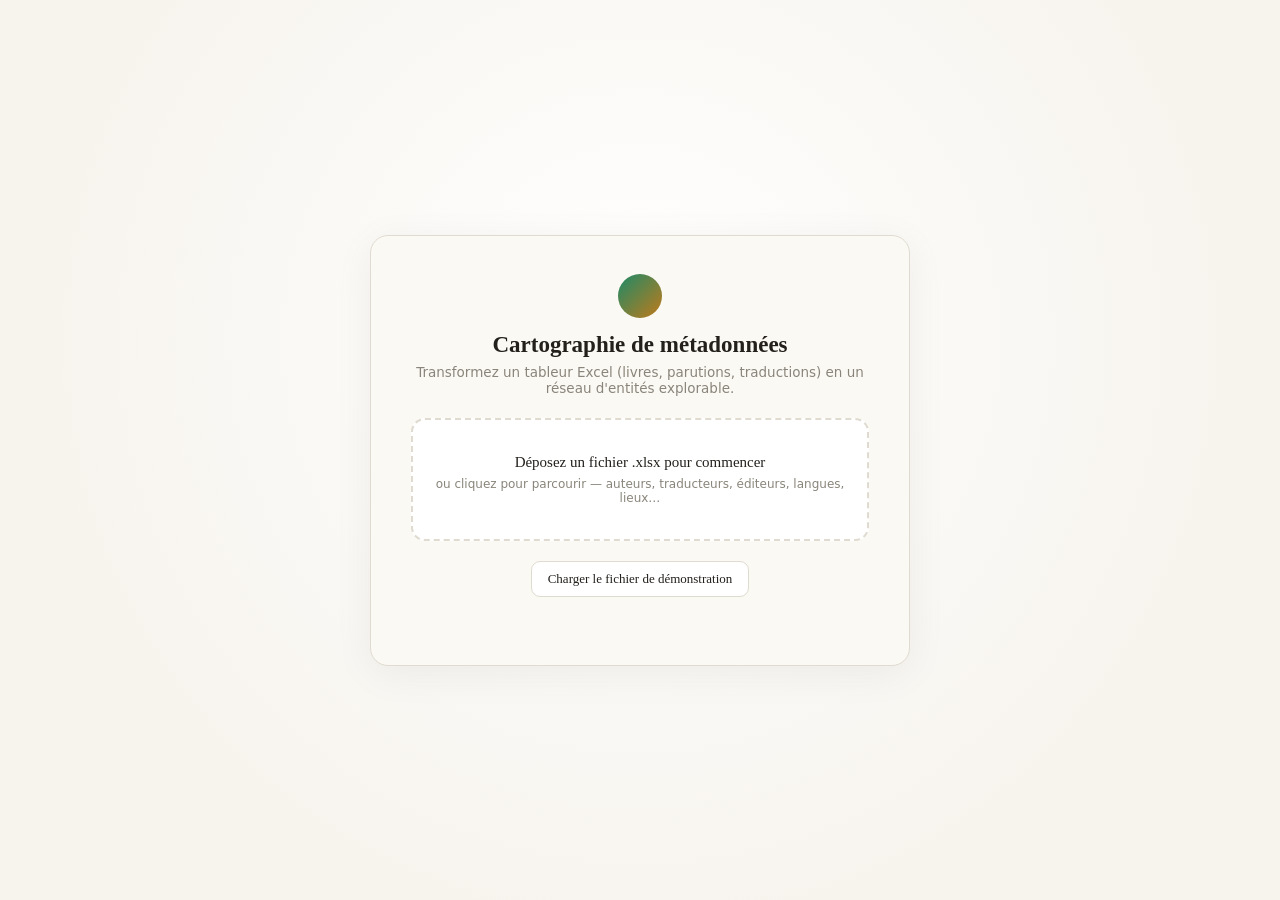
==== frontend/index.html @ fde4464a "feat(T1+): volet de filtres — toute colonne, occurrences, tri, « coché = gardé » Extension du socle " ====
<!doctype html>
<html lang="fr">
<head>
<meta charset="utf-8">
<meta name="viewport" content="width=device-width, initial-scale=1.0">
<title>Cartographie interactive de métadonnées</title>
<link rel="icon" href="data:image/svg+xml,%3Csvg xmlns='http://www.w3.org/2000/svg' viewBox='0 0 16 16'%3E%3Ccircle cx='8' cy='8' r='7' fill='%231D8A68'/%3E%3C/svg%3E">
<link rel="stylesheet" href="styles.css">
</head>
<body>

<!-- ===================== Écran 1 : dépôt du fichier ===================== -->
<div id="upload-screen" class="screen">
  <div class="dropcard">
    <div class="logo"></div>
    <h1>Cartographie de métadonnées</h1>
    <p>Transformez un tableur Excel (livres, parutions, traductions) en un réseau d'entités explorable.</p>
    <label class="dropzone" id="dropzone">
      <div class="big">Déposez un fichier .xlsx pour commencer</div>
      <div class="small">ou cliquez pour parcourir — auteurs, traducteurs, éditeurs, langues, lieux…</div>
      <input type="file" id="file-input" accept=".xlsx,.xlsm" hidden>
    </label>
    <div class="row-btns">
      <button class="btn" id="demo-btn">Charger le fichier de démonstration</button>
    </div>
    <div class="err" id="upload-err"></div>
  </div>
</div>

<!-- ===================== Écran 2 : configuration des rôles ===================== -->
<div id="roles-overlay" class="overlay hidden">
  <div class="modal">
    <h2>Configuration de la cartographie</h2>
    <div class="sub">Chaque colonne de votre tableur reçoit un rôle. Vous pouvez en changer à tout moment.</div>
    <div class="legend">
      <span><span class="chip" style="background:var(--role-node)"></span>Nœud — entité affichée dans le réseau</span>
      <span><span class="chip" style="background:var(--role-edge)"></span>Lien — relie les nœuds entre eux</span>
      <span><span class="chip" style="background:#EFEDE7;border:1px solid var(--line)"></span>Ignoré — exclue (ni nœud, ni fiche, ni carte)</span>
      <span><span class="chip" style="background:var(--role-attr)"></span>Masqué — type d'entité caché par défaut (affichable d'un clic)</span>
    </div>
    <table class="roles-table">
      <thead><tr><th>Colonne détectée</th><th>Valeurs uniques</th><th style="text-align:right">Rôle</th><th style="text-align:center">Carte</th></tr></thead>
      <tbody id="roles-body"></tbody>
    </table>
    <div class="unit-field">
      <div class="unit-head">
        <label for="unit-singular">Comment nommer une ligne du tableur&nbsp;?</label>
        <span class="unit-help">Chaque ligne (un livre, un film, un contrat…) relie entre elles les entités qu'elle contient. Ce nom apparaît dans toute l'interface.</span>
      </div>
      <div class="unit-inputs">
        <input id="unit-singular" type="text" placeholder="objet" autocomplete="off" spellcheck="false">
        <span class="unit-preview" id="unit-preview"></span>
      </div>
    </div>
    <div class="unit-field">
      <div class="unit-head">
        <label for="hinge-key">Regrouper les lignes par (optionnel)</label>
        <span class="unit-help">À n'utiliser que si une même <b>œuvre</b> apparaît sur plusieurs lignes (ex. un livre en VO et sa traduction). Choisissez la colonne qui <b>identifie l'œuvre</b> (titre original, ISBN, id…) : chaque œuvre a sa propre valeur, seules ses éditions la partagent. Ce n'est <b>pas</b> une catégorie (langue, genre…) : une colonne à peu de valeurs fusionnerait tout en quelques méga-nœuds. Sinon, laissez « (aucune) ».</span>
      </div>
      <div class="unit-inputs">
        <select id="hinge-key"><option value="">(aucune — une ligne = une charnière)</option></select>
      </div>
    </div>
    <div class="hintbar" id="roles-hint"></div>
    <div class="modal-actions">
      <span class="sans" style="font-size:12px;color:var(--muted)" id="roles-status"></span>
      <div>
        <button class="btn" id="roles-cancel">Annuler</button>
        <button class="btn accent" id="roles-build">Construire la carte →</button>
      </div>
    </div>
  </div>
</div>

<!-- ===================== Écran 3 : application 3 zones ===================== -->
<div id="app" class="app hidden">

  <!-- Barre latérale gauche -->
  <aside class="rail">
    <div class="brand">
      <span class="dot"></span>
      <span>Cartographie<small id="brand-sub">—</small></span>
    </div>

    <div class="search"><input id="search" placeholder="Rechercher un nœud…"></div>

    <button class="side-btn" id="reconfig" title="Modifier le rôle des colonnes (nœud / lien / masqué / ignoré)">
      <span aria-hidden="true">⚙</span> Configurer les rôles des colonnes
    </button>

    <div>
      <div class="grp-label">Organiser autour de</div>
      <div class="pivot" id="pivot-list"></div>
    </div>

    <div>
      <div class="grp-label">Couches visibles</div>
      <div id="layers-list"></div>
      <label class="layer off" id="hinge-layer" title="Afficher les objets comme nœuds-charnières">
        <span class="tog"></span><span class="sw" style="background:#8A857B"></span><span id="hinge-label">Objets</span> (charnière)
      </label>
    </div>

    <div>
      <div class="grp-label">Filtres</div>
      <div class="ctrl">
        <label title="Masque les nœuds ayant moins de N liens dans la vue courante (0 = aucun filtre). Enlève les nœuds isolés / peu reliés.">Degré minimum : <b id="deg-min-val">0</b></label>
        <input type="range" id="deg-min" min="0" max="10" value="0" style="width:100%;accent-color:var(--sel)">
      </div>
      <div class="ctrl">
        <button class="side-btn" id="open-filters" title="Filtrer par les valeurs de n'importe quelle colonne">
          <span aria-hidden="true">⛃</span> Filtrer par valeurs<b class="filters-count" id="filters-count"></b>
        </button>
      </div>
    </div>

    <div class="adv" id="adv">
      <div class="adv-toggle" id="adv-toggle"><span>Options avancées</span><span class="caret">›</span></div>
      <div class="adv-body">
        <div class="ctrl">
          <label>Quand une couche est masquée, ses liens…</label>
          <div class="seg" id="seg-link">
            <span data-v="report" class="on">se reportent</span><span data-v="cut">se coupent</span>
          </div>
        </div>
        <div class="ctrl">
          <label>Effet du pivot</label>
          <div class="seg" id="seg-pivot">
            <span data-v="reorganize" class="on">réorganise</span><span data-v="filter">filtre seul</span>
          </div>
        </div>
        <div class="ctrl">
          <label>Couleur des nœuds</label>
          <div class="seg" id="seg-color">
            <span data-v="type" class="on">type</span><span data-v="community">communauté</span><span data-v="epoch">époque</span>
          </div>
        </div>
        <div class="ctrl">
          <label>Taille des nœuds (centralité)</label>
          <select id="size-by">
            <option value="degree">Degré (nb de liens)</option>
            <option value="betweenness">Intermédiarité</option>
            <option value="eigenvector">Vecteur propre</option>
          </select>
        </div>
        <div class="ctrl">
          <label>Densité des étiquettes</label>
          <div class="seg" id="seg-labels">
            <span data-v="all">toutes</span><span data-v="pivots" class="on">pivots</span><span data-v="none">aucune</span>
          </div>
        </div>
        <div class="ctrl">
          <label>Disposition</label>
          <select id="layout-sel">
            <option value="force">Force (galaxie)</option>
            <option value="temporal">Temporel (axe = temps)</option>
            <option value="axes">Axes (X / Y au choix)</option>
            <option value="mds">Similarité (MDS)</option>
            <option value="circular">Circulaire</option>
            <option value="random">Dispersée</option>
          </select>
        </div>
        <div class="ctrl" id="axes-ctrl" style="display:none">
          <label>Axe horizontal (X)</label>
          <select id="axis-x"><option value="free">Libre (force)</option></select>
          <label style="margin-top:6px">Axe vertical (Y)</label>
          <select id="axis-y"><option value="force">Force</option></select>
          <label style="margin-top:6px">Ordre des catégories</label>
          <div class="seg" id="seg-axis-order">
            <span data-v="alpha" class="on">alphabétique</span><span data-v="freq">fréquence</span>
          </div>
        </div>
        <div class="ctrl" id="force-ctrl">
          <label>Réglages de force</label>
          <label class="chk"><input type="checkbox" id="force-linlog"> Resserrer les groupes</label>
          <label class="chk"><input type="checkbox" id="force-outbound"> Écarter les pôles (hubs)</label>
          <label class="chk"><input type="checkbox" id="force-community"> Regrouper par communauté</label>
          <label style="margin-top:6px">Influence des liens partagés : <b id="force-weight-val">1</b></label>
          <input type="range" id="force-weight" min="0" max="3" step="0.25" value="1" style="width:100%;accent-color:var(--sel)">
        </div>
        <div class="ctrl" id="sim-ctrl">
          <label>Similarité</label>
          <label class="chk"><input type="checkbox" id="sim-attract"> Rapprocher les nœuds semblables</label>
          <div id="sim-opts" style="display:none">
            <div id="sim-dims"></div>
            <label style="margin-top:6px">Seuil de similarité : <b id="sim-threshold-val">0.50</b></label>
            <input type="range" id="sim-threshold" min="0.2" max="0.95" step="0.05" value="0.5" style="width:100%;accent-color:var(--sel)">
          </div>
        </div>
        <div class="ctrl">
          <label>Filtre temporel</label>
          <div class="seg" id="seg-timemode">
            <span data-v="cumulative" class="on">cumulatif</span><span data-v="window">fenêtre glissante</span>
          </div>
        </div>
        <div class="ctrl" id="ctrl-window" style="display:none">
          <label>Largeur de la fenêtre (années) : <b id="window-width-val">5</b></label>
          <input type="range" id="window-width" min="1" max="50" value="5" style="width:100%;accent-color:var(--sel)">
        </div>
      </div>
    </div>
    <div style="margin-top:auto;font-size:10.5px;color:var(--muted)" class="sans" id="rail-foot"></div>
  </aside>

  <!-- Canvas central -->
  <main class="canvas">
    <div class="topbar">
      <div class="timewrap" id="timewrap">
        <button class="tl-play" id="tl-play" title="Lecture animée (balaie le temps)">▶</button>
        <select id="tl-speed" class="tl-speed" title="Vitesse de lecture">
          <option value="1000">Lent</option>
          <option value="550" selected>Moyen</option>
          <option value="250">Rapide</option>
        </select>
        <b id="yr-lo">—</b>
        <div class="tl" id="tl" title="Cliquez ou glissez pour choisir la plage d'années">
          <canvas id="tl-hist"></canvas>
          <div class="tl-window" id="tl-window"></div>
          <input type="range" id="yr-min"><input type="range" id="yr-max">
        </div>
        <b id="yr-hi">—</b>
        <span id="yr-reset" style="cursor:pointer;text-decoration:underline">tout</span>
      </div>
      <div class="actions">
        <span class="modepick" id="display-mode" title="Affichage des nœuds">
          <span data-v="auto" class="on">auto</span><span data-v="points">points</span><span data-v="cards">cartes</span>
        </span>
        <button class="btn" id="chrono-btn" title="Frise chronologique par entité">Chronologie</button>
        <button class="btn" id="snapshots-btn" title="Grille d'instantanés par période">Instantanés</button>
        <button class="btn" id="export-btn">Exporter</button>
        <button class="btn primary" id="share-btn">Partager</button>
      </div>
    </div>

    <div id="net">
      <div id="sigma"></div>
      <div class="focus-bar hidden" id="focus-bar">
        <span class="fb-lab">Focalisé : <b id="focus-label">—</b></span>
        <span class="fb-depth">profondeur
          <input type="range" id="focus-depth" min="1" max="3" step="1" value="1">
          <b id="focus-depth-val">1</b></span>
        <button class="fb-btn" id="focus-back" style="display:none">‹ Retour</button>
        <button class="fb-btn" id="focus-exit">✕ Vue complète</button>
      </div>
      <div id="cards"></div>
      <div id="tooltip"></div>
      <div class="statusline" id="statusline"></div>
      <div class="epoch-legend hidden" id="epoch-legend">
        <span class="el-lab" id="el-min">—</span>
        <span class="el-bar" id="el-bar"></span>
        <span class="el-lab" id="el-max">—</span>
        <span class="el-cap">époque (année moyenne)</span>
      </div>
      <div class="time-axis hidden" id="time-axis"></div>
      <div class="axis-decor axis-decor-x hidden" id="axdec-x"></div>
      <div class="axis-decor axis-decor-y hidden" id="axdec-y"></div>
    </div>
    <div class="hint">Cliquez un nœud pour son détail · molette pour zoomer · glissez le fond pour déplacer · glissez un nœud pour le repositionner</div>
  </main>

  <!-- Volet de filtres (toute colonne, refermable, NON-modal : la carte reste visible/active) -->
  <aside class="filters-panel" id="filters-panel" aria-hidden="true">
    <div class="fp-head">
      <h2>Filtres</h2>
      <button class="fp-reset" id="fp-reset" title="Tout réinitialiser">Réinitialiser</button>
      <button class="fp-close" id="fp-close" title="Fermer">✕</button>
    </div>
    <div class="fp-note">Coche les valeurs à garder. Tout coché (ou tout décoché) = pas de filtre sur la colonne.</div>
    <div class="fp-body" id="fp-cols"></div>
  </aside>

  <!-- Panneau de détail droit -->
  <aside class="detail" id="detail">
    <div class="dhead" id="dhead">
      <button class="dclose" id="dclose">✕</button>
      <h2 id="d-title">—</h2>
      <p id="d-sub">—</p>
    </div>
    <div class="dbody" id="dbody"></div>
  </aside>
</div>

<!-- ===================== Modale d'export ===================== -->
<div id="export-overlay" class="overlay hidden">
  <div class="modal export-modal">
    <h2>Exporter la carte</h2>
    <div class="sub">Image nette pour Word (PNG/SVG), ou données pour Gephi / tableur.</div>
    <div class="exp-grid">
      <div class="ctrl"><label>Périmètre</label>
        <select id="exp-scope">
          <option value="view">Vue courante (filtres actifs)</option>
          <option value="highlight">Vue courante, sélection en évidence</option>
          <option value="neighbors">Voisinage du nœud sélectionné (recadré)</option>
        </select>
      </div>
      <div class="ctrl"><label>Sauts (voisinage)</label>
        <select id="exp-hops"><option value="1">1 saut</option><option value="2">2 sauts</option></select>
      </div>
      <div class="ctrl"><label>Format image</label>
        <select id="exp-format"><option value="png">PNG 300 DPI</option><option value="svg">SVG vectoriel</option><option value="pdf">PDF</option></select>
      </div>
      <div class="ctrl"><label>Dimensions</label>
        <select id="exp-dim"><option value="pleine_page">Pleine page</option><option value="colonne">Colonne</option><option value="carre">Carré</option></select>
      </div>
      <div class="ctrl"><label>Étiquettes</label>
        <select id="exp-labels"><option value="pivots">Pivots</option><option value="all">Toutes</option><option value="none">Aucune</option></select>
      </div>
      <div class="ctrl" style="display:flex;align-items:flex-end">
        <button class="btn accent" id="exp-image" style="width:100%">Télécharger l'image</button>
      </div>
    </div>
    <div class="exp-extra">
      <div class="grp-label">Autres formats</div>
      <button class="btn" data-exp="gexf">GEXF (Gephi)</button>
      <button class="btn" data-exp="csv_nodes">CSV nœuds</button>
      <button class="btn" data-exp="csv_edges">CSV arêtes</button>
      <button class="btn" data-exp="metrics" data-fmt="csv">Métriques CSV</button>
      <button class="btn" data-exp="metrics" data-fmt="xlsx">Métriques XLSX</button>
    </div>
    <div class="modal-actions">
      <span class="sans" style="font-size:12px;color:var(--muted)" id="exp-status"></span>
      <button class="btn" id="exp-close">Fermer</button>
    </div>
  </div>
</div>

<!-- ===================== Vue « instantanés » (petits multiples) ===================== -->
<div id="snapshots-overlay" class="overlay hidden">
  <div class="modal snapshots-modal">
    <div class="snap-head">
      <div>
        <h2>Instantanés dans le temps</h2>
        <div class="sub">Le réseau à des périodes successives, mêmes positions de nœuds — pour comparer les époques.</div>
      </div>
      <button class="dclose" id="snap-close" style="position:static;color:var(--ink)">✕</button>
    </div>
    <div class="snap-bar">
      <span class="sans" style="font-size:12px;color:var(--muted)">Intervalle</span>
      <select id="snap-interval">
        <option value="5">5 ans</option>
        <option value="10" selected>Décennie</option>
        <option value="20">20 ans</option>
        <option value="0">Périodes égales (auto)</option>
      </select>
      <label class="sans" style="font-size:12px;color:var(--muted);display:flex;align-items:center;gap:6px">
        <input type="checkbox" id="snap-cumulative"> cumulatif (du début à chaque date)
      </label>
      <span style="flex:1"></span>
      <span class="sans" style="font-size:12px;color:var(--muted)" id="snap-status"></span>
      <button class="btn" data-snapexp="png">Export PNG</button>
      <button class="btn" data-snapexp="svg">Export SVG</button>
    </div>
    <div class="snap-grid" id="snap-grid"></div>
  </div>
</div>

<!-- ===================== Vue « chronologie » ===================== -->
<div id="chrono-overlay" class="overlay hidden">
  <div class="modal chrono-modal">
    <div class="snap-head">
      <div>
        <h2 id="chrono-title">Chronologie</h2>
        <div class="sub" id="chrono-sub">Une ligne par entité ; chaque point est un objet placé dans le temps.</div>
      </div>
      <button class="dclose" id="chrono-close" style="position:static;color:var(--ink)">✕</button>
    </div>
    <div class="snap-bar">
      <span class="sans" style="font-size:12px;color:var(--muted)">Entité (suit « organiser autour de »)</span>
      <select id="chrono-pivot"></select>
      <span class="sans" style="font-size:12px;color:var(--muted)">Couleur des points</span>
      <select id="chrono-color"><option value="">(aucune)</option></select>
      <span style="flex:1"></span>
      <span class="sans" style="font-size:12px;color:var(--muted)" id="chrono-status"></span>
      <button class="btn" data-chronoexp="png">Export PNG</button>
      <button class="btn" data-chronoexp="svg">Export SVG</button>
    </div>
    <div class="chrono-scroll" id="chrono-scroll"></div>
  </div>
</div>

<!-- Librairies réseau (UMD), vendorisées dans frontend/vendor/ — versions figées,
     déploiement 100 % autonome : aucun appel à un CDN tiers (cf. README §Déploiement).
     graphology@0.25.4 · graphology-library@0.8.0 · sigma@3.0.3 -->
<script src="vendor/graphology.umd.min.js"></script>
<script src="vendor/graphology-library.min.js"></script>
<script src="vendor/sigma.min.js"></script>
<script src="render.js"></script>
<script src="app.js"></script>
</body>
</html>
---- frontend/styles.css ----
/* =========================================================================
   Cartographie interactive de métadonnées — feuille de style
   Palette et agencement repris des maquettes (design/).
   ========================================================================= */
:root{
  --ink:#23201C; --paper:#F7F4EE; --line:#E0DBD0; --panel:#FBF9F4;
  --panel2:#F4F1EA; --muted:#8A857B;
  --green:#1D8A68; --amber:#C07A1A; --sel:#B8453F; --blue:#3B6FA8;
  --violet:#7B5BD6;
  --role-node:#1D8A68; --role-edge:#B8453F; --role-attr:#3B6FA8; --role-off:#B5B0A6;
  --rail-w:272px; --detail-w:320px;
}
*{box-sizing:border-box;margin:0;padding:0}
html,body{height:100%}
body{font-family:Georgia,'Times New Roman',serif;background:var(--paper);color:var(--ink);
  overflow:hidden}
button{font-family:inherit;cursor:pointer}
.sans{font-family:system-ui,Arial,sans-serif}
.hidden{display:none !important}

/* ----------------------------------------------------------------- Upload */
.screen{position:fixed;inset:0;display:flex;align-items:center;justify-content:center;
  background:radial-gradient(circle at 50% 38%,#fff 0%,var(--paper) 70%);z-index:50}
.dropcard{width:540px;max-width:92vw;background:var(--panel);border:1px solid var(--line);
  border-radius:18px;padding:38px 40px;text-align:center;box-shadow:0 8px 40px rgba(0,0,0,.06)}
.dropcard .logo{width:44px;height:44px;border-radius:50%;margin:0 auto 14px;
  background:linear-gradient(135deg,var(--green),var(--amber))}
.dropcard h1{font-size:23px;margin-bottom:6px}
.dropcard p{font-size:13.5px;color:var(--muted);font-family:system-ui,Arial,sans-serif;margin-bottom:22px}
.dropzone{display:block;cursor:pointer;border:2px dashed var(--line);border-radius:14px;
  padding:34px 20px;background:#fff;transition:border-color .15s,background .15s}
.dropzone.drag{border-color:var(--green);background:#F2F8F5}
.dropzone .big{font-size:15px;margin-bottom:6px}
.dropzone .small{font-size:12px;color:var(--muted);font-family:system-ui,Arial,sans-serif}
.btn{border:1px solid var(--line);background:#fff;border-radius:9px;padding:9px 16px;
  font-size:13px;color:var(--ink)}
.btn:hover{background:var(--panel2)}
.btn.primary{background:var(--ink);color:#fff;border-color:var(--ink)}
.btn.primary:hover{background:#000}
.btn.accent{background:var(--green);color:#fff;border-color:var(--green)}
.btn:disabled{opacity:.5;cursor:not-allowed}
.row-btns{margin-top:20px;display:flex;gap:10px;justify-content:center;flex-wrap:wrap}
.err{color:var(--sel);font-size:12.5px;font-family:system-ui,Arial,sans-serif;margin-top:14px;min-height:16px}

/* ------------------------------------------------------------ Rôles modal */
.overlay{position:fixed;inset:0;background:rgba(35,32,28,.42);z-index:60;
  display:flex;align-items:flex-start;justify-content:center;overflow:auto;padding:28px 16px}
.modal{width:920px;max-width:96vw;background:var(--paper);border:1px solid var(--line);
  border-radius:16px;padding:26px 28px;box-shadow:0 10px 50px rgba(0,0,0,.18)}
.modal h2{font-size:21px;margin-bottom:3px}
.modal .sub{font-size:13px;color:var(--muted);font-style:italic;margin-bottom:18px;
  font-family:system-ui,Arial,sans-serif}
.legend{display:flex;gap:16px;margin-bottom:16px;flex-wrap:wrap;font-family:system-ui,Arial,sans-serif;font-size:12px}
.legend span{display:flex;align-items:center;gap:6px}
.chip{width:12px;height:12px;border-radius:4px;flex:none}
.roles-table{width:100%;border-collapse:separate;border-spacing:0 8px}
.roles-table th{text-align:left;font-family:system-ui,Arial,sans-serif;font-size:10px;
  text-transform:uppercase;letter-spacing:1px;color:var(--muted);padding:0 12px 4px}
.rrow td{background:#fff;border-top:1px solid var(--line);border-bottom:1px solid var(--line);
  padding:11px 12px;vertical-align:middle}
.rrow td:first-child{border-left:1px solid var(--line);border-radius:10px 0 0 10px}
.rrow td:last-child{border-right:1px solid var(--line);border-radius:0 10px 10px 0}
.col-name{font-size:15px;font-weight:bold}
.col-sample{font-size:11px;color:var(--muted);font-family:system-ui,Arial,sans-serif;margin-top:2px}
.uniq{font-family:system-ui,Arial,sans-serif;font-size:11.5px;color:var(--muted);white-space:nowrap}
.uniq .bar{display:inline-block;width:56px;height:5px;border-radius:3px;background:var(--line);
  vertical-align:middle;margin-left:7px;overflow:hidden}
.uniq .bar i{display:block;height:100%;background:var(--amber)}
.roles{display:flex;gap:5px;justify-content:flex-end}
/* case « Carte » de la modale (présence sur la carte, indépendante du rôle) */
.card-cell{text-align:center;vertical-align:middle}
.card-cell input{cursor:pointer;width:16px;height:16px;accent-color:var(--sel)}
.card-cell.disabled{opacity:.28}
.card-cell.disabled input{cursor:not-allowed}
.role{padding:6px 12px;border-radius:8px;font-family:system-ui,Arial,sans-serif;font-size:12px;
  border:1.5px solid var(--line);background:#fff;color:var(--role-off);white-space:nowrap}
.role:hover{border-color:var(--muted)}
.role.node.on{background:var(--role-node);border-color:var(--role-node);color:#fff}
.role.edge.on{background:var(--role-edge);border-color:var(--role-edge);color:#fff}
.role.attribute.on{background:var(--role-attr);border-color:var(--role-attr);color:#fff}
.role.ignore.on{background:#EFEDE7;border-color:var(--line);color:var(--muted)}
.hintbar{margin-top:6px;background:var(--panel);border:1px solid var(--line);border-radius:11px;
  padding:13px 16px;font-size:12.5px;font-family:system-ui,Arial,sans-serif;line-height:1.5}
.hintbar b.n{color:var(--role-node)} .hintbar b.e{color:var(--role-edge)} .hintbar b.a{color:var(--role-attr)}
.unit-field{margin-top:14px;font-family:system-ui,Arial,sans-serif}
.unit-head{display:flex;flex-direction:column;gap:3px;margin-bottom:9px}
.unit-head label{font-weight:bold;color:var(--ink);font-size:13px}
.unit-help{color:var(--muted);font-style:italic;font-size:12px;line-height:1.45}
.unit-inputs{display:flex;align-items:center;gap:12px;flex-wrap:wrap}
.unit-inputs input{width:170px;border:1.5px solid var(--line);border-radius:8px;
  padding:7px 10px;font-size:13px;color:var(--ink);background:#fff}
.unit-inputs select{border:1.5px solid var(--line);border-radius:8px;
  padding:7px 10px;font-size:13px;color:var(--ink);background:#fff;max-width:320px}
.unit-inputs input:focus,.unit-inputs select:focus{outline:none;border-color:var(--green)}
.unit-preview{color:var(--muted);font-size:12px;font-style:italic}
.modal-actions{margin-top:18px;display:flex;justify-content:space-between;align-items:center;gap:10px}

/* --------------------------------------------------------------- App 3 zones */
.app{display:flex;height:100vh;position:relative}
.rail{width:var(--rail-w);flex:none;background:var(--panel);border-right:1px solid var(--line);
  padding:18px 18px;display:flex;flex-direction:column;gap:18px;overflow-y:auto}
.brand{font-size:15px;font-weight:bold;display:flex;align-items:center;gap:9px}
.brand .dot{width:11px;height:11px;border-radius:50%;flex:none;
  background:linear-gradient(135deg,var(--green),var(--amber))}
.brand small{display:block;font-size:10.5px;color:var(--muted);font-weight:normal;
  font-family:system-ui,Arial,sans-serif;margin-top:2px;max-width:180px;
  overflow:hidden;text-overflow:ellipsis;white-space:nowrap}
.search input{width:100%;padding:9px 12px;border:1px solid var(--line);border-radius:9px;
  background:#fff;font-family:inherit;font-size:13px;color:var(--ink)}
.side-btn{display:flex;align-items:center;justify-content:center;gap:8px;width:100%;
  padding:9px 12px;border:1px solid var(--line);border-radius:9px;background:#fff;
  font-family:system-ui,Arial,sans-serif;font-size:12.5px;color:var(--ink);cursor:pointer}
.side-btn:hover{background:var(--panel2);border-color:var(--green);color:var(--green)}
.side-btn span{font-size:14px;line-height:1}
.grp-label{font-size:10px;text-transform:uppercase;letter-spacing:1.2px;color:var(--muted);
  font-family:system-ui,Arial,sans-serif;font-weight:bold;margin-bottom:8px;display:flex;
  justify-content:space-between;align-items:center}
.grp-label a{font-size:10px;color:var(--green);text-decoration:none;cursor:pointer;letter-spacing:0;text-transform:none}
.pivot button{display:block;width:100%;text-align:left;padding:8px 11px;border:1px solid transparent;
  border-radius:8px;background:transparent;font-family:inherit;font-size:13px;color:var(--ink);margin-bottom:4px}
.pivot button:hover{background:#fff}
.pivot button.on{background:#fff;border-color:var(--line);font-weight:bold}
.pivot .pin{display:inline-block;width:7px;height:7px;border-radius:50%;background:var(--line);
  margin-right:8px;vertical-align:middle}
.pivot button.on .pin{background:var(--sel)}
.layer{display:flex;align-items:center;gap:9px;padding:5px 4px;font-size:13px;user-select:none;cursor:pointer}
.layer .tog{width:34px;height:19px;border-radius:11px;background:var(--green);position:relative;flex:none;transition:background .15s}
.layer.off .tog{background:var(--line)}
.layer .tog::after{content:"";position:absolute;width:15px;height:15px;border-radius:50%;background:#fff;top:2px;left:17px;transition:left .15s}
.layer.off .tog::after{left:2px}
.layer .sw{width:10px;height:10px;border-radius:3px;flex:none}
.layer .ct{margin-left:auto;font-size:11px;color:var(--muted);font-family:system-ui,Arial,sans-serif}
/* Couches à 3 états (affiché / relie / masqué) — clic pour cycler */
.layer3{display:flex;align-items:center;gap:9px;padding:6px 8px;margin-bottom:3px;font-size:13px;
  user-select:none;cursor:pointer;border:1px solid var(--line);border-radius:8px;background:#fff}
.layer3 .sw{width:10px;height:10px;border-radius:3px;flex:none}
.layer3 .nm{flex:1;min-width:0;overflow:hidden;text-overflow:ellipsis;white-space:nowrap}
.layer3 .st{font-size:10px;text-transform:uppercase;letter-spacing:.5px;font-family:system-ui,Arial,sans-serif;
  padding:2px 7px;border-radius:9px;flex:none}
.layer3 .ct{font-size:11px;color:var(--muted);font-family:system-ui,Arial,sans-serif;flex:none}
.layer3.shown .st{background:var(--green);color:#fff}
.layer3.connector{border-style:dashed}
.layer3.connector .st{background:var(--amber);color:#fff}
.layer3.connector .nm{font-style:italic}
.layer3.off{opacity:.5}
.layer3.off .sw{filter:grayscale(1)}
.layer3.off .st{background:var(--panel2);color:var(--muted)}
/* Colonne non activable (trop de valeurs) : présente mais inerte */
.layer3.disabled{opacity:.45;cursor:not-allowed}
.layer3.disabled .st{background:var(--panel2);color:var(--muted)}
/* Colonne quasi-unique : signaler (en nœud = points isolés) */
.layer3.warn .nm{color:var(--sel)}
.adv{border-top:1px solid var(--line);padding-top:6px}
.adv-toggle{font-size:12.5px;color:var(--muted);font-style:italic;cursor:pointer;
  display:flex;justify-content:space-between;align-items:center;padding:6px 0}
.adv-toggle .caret{transition:transform .15s}
.adv.open .adv-toggle .caret{transform:rotate(90deg)}
.adv-body{display:none;padding-top:6px}
.adv.open .adv-body{display:block}
.ctrl{margin-top:12px}
.ctrl label{font-size:11px;color:var(--muted);display:block;margin-bottom:5px;font-family:system-ui,Arial,sans-serif}
.seg{display:flex;border:1px solid var(--line);border-radius:7px;overflow:hidden}
.seg span{flex:1;padding:6px 4px;background:#fff;text-align:center;font-size:11px;color:var(--muted);
  font-family:system-ui,Arial,sans-serif}
.seg span.on{background:var(--ink);color:#fff}
.ctrl select{width:100%;padding:7px 9px;border:1px solid var(--line);border-radius:7px;background:#fff;
  color:var(--ink);font-family:inherit;font-size:12px}

/* canvas */
.canvas{flex:1;position:relative;min-width:0;display:flex;flex-direction:column;
  background:radial-gradient(circle at 45% 42%,#fff 0%,var(--paper) 75%)}
.topbar{display:flex;align-items:center;justify-content:space-between;gap:14px;
  padding:11px 18px;border-bottom:1px solid var(--line);background:rgba(251,249,244,.7)}
.timewrap{font-size:12px;color:var(--muted);font-family:system-ui,Arial,sans-serif;
  display:flex;align-items:center;gap:9px;flex-wrap:nowrap}
.timewrap b{color:var(--ink);min-width:30px;text-align:center}
.tl-play{width:28px;height:28px;flex:none;border:1px solid var(--line);border-radius:50%;
  background:#fff;color:var(--ink);font-size:11px;line-height:1;display:flex;align-items:center;justify-content:center}
.tl-play:hover{border-color:var(--sel);color:var(--sel)}
.tl-play.playing{background:var(--sel);color:#fff;border-color:var(--sel)}
.tl-speed{border:1px solid var(--line);border-radius:7px;background:#fff;color:var(--muted);
  font-family:inherit;font-size:11px;padding:4px 5px}
/* Frise : histogramme + poignées superposées */
.tl{position:relative;width:240px;height:40px;flex:none;cursor:crosshair}
#tl-hist{position:absolute;left:0;top:0;width:100%;height:32px;display:block}
.tl-window{position:absolute;top:0;height:32px;background:rgba(184,69,63,.12);
  border-left:1.5px solid var(--sel);border-right:1.5px solid var(--sel);pointer-events:none}
.tl input[type=range]{position:absolute;left:0;bottom:0;width:100%;height:14px;margin:0;
  background:none;pointer-events:none;-webkit-appearance:none;accent-color:var(--sel)}
.tl input[type=range]::-webkit-slider-thumb{pointer-events:auto;-webkit-appearance:none;
  width:13px;height:13px;border-radius:50%;background:var(--sel);cursor:grab;border:2px solid #fff;box-shadow:0 0 2px rgba(0,0,0,.3)}
.tl input[type=range]::-moz-range-thumb{pointer-events:auto;width:13px;height:13px;border-radius:50%;
  background:var(--sel);cursor:grab;border:2px solid #fff}
.tl.window-mode #yr-max{display:none}
.modepick{display:inline-flex;border:1px solid var(--line);border-radius:8px;overflow:hidden;
  font-family:system-ui,Arial,sans-serif;font-size:11px}
.modepick span{padding:6px 10px;background:#fff;color:var(--muted);border-right:1px solid var(--line)}
.modepick span:last-child{border-right:none}
.modepick span.on{background:var(--ink);color:#fff}
.actions{display:flex;align-items:center;gap:8px}
.actions .btn{padding:7px 13px;font-size:12.5px}
#net{flex:1;position:relative;min-height:0}
#sigma{position:absolute;inset:0}
#cards{position:absolute;inset:0;pointer-events:none;overflow:hidden}
.hint{text-align:center;font-family:system-ui,Arial,sans-serif;font-size:11.5px;color:var(--muted);
  padding:6px;border-top:1px solid var(--line)}
.statusline{position:absolute;left:14px;bottom:40px;font-family:system-ui,Arial,sans-serif;
  font-size:11px;color:var(--muted);background:rgba(251,249,244,.8);padding:5px 9px;border-radius:7px;
  border:1px solid var(--line);pointer-events:none}
/* légende du dégradé par époque */
.epoch-legend{position:absolute;right:16px;bottom:14px;display:flex;align-items:center;gap:8px;
  background:rgba(251,249,244,.92);border:1px solid var(--line);border-radius:9px;padding:7px 11px;
  font-family:system-ui,Arial,sans-serif;font-size:11px;color:var(--muted);pointer-events:none}
.epoch-legend .el-bar{width:120px;height:9px;border-radius:5px;
  background:linear-gradient(90deg,#3B6FA8,#9C8E5A,#C07A1A)}
.epoch-legend .el-lab{color:var(--ink);font-weight:bold}
.epoch-legend .el-cap{margin-left:4px;font-style:italic}
/* axe des années (réseau temporel) */
.time-axis{position:absolute;left:0;right:0;bottom:0;height:26px;pointer-events:none;
  font-family:system-ui,Arial,sans-serif;font-size:10px;color:var(--muted)}
.time-axis .tick{position:absolute;bottom:4px;transform:translateX(-50%);text-align:center}
.time-axis .tick::before{content:"";position:absolute;left:50%;bottom:13px;width:1px;height:7px;
  background:var(--line)}
.time-axis .axis-line{position:absolute;left:0;right:0;bottom:17px;height:1px;background:var(--line)}
/* axes porteurs de sens (disposition « axes ») : graduations X (bas) et Y (gauche) */
.axis-decor{position:absolute;pointer-events:none;z-index:3;
  font-family:system-ui,Arial,sans-serif;font-size:10px;color:var(--muted)}
.axis-decor-x{left:0;right:0;bottom:0;height:22px}
.axis-decor-x .tick{position:absolute;bottom:3px;transform:translateX(-50%);text-align:center;white-space:nowrap}
.axis-decor-x .tick::before{content:"";position:absolute;left:50%;bottom:12px;width:1px;height:6px;background:var(--line)}
.axis-decor-y{left:0;top:0;bottom:0;width:88px}
.axis-decor-y .tick{position:absolute;left:6px;transform:translateY(-50%);white-space:nowrap;
  max-width:80px;overflow:hidden;text-overflow:ellipsis}
.axis-decor-y .tick::before{content:"";position:absolute;left:-5px;top:50%;width:6px;height:1px;background:var(--line)}
.axis-decor .axis-cap{position:absolute;font-style:italic;font-weight:600;color:var(--ink)}
.axis-decor-x .axis-cap{right:8px;bottom:6px}
.axis-decor-y .axis-cap{left:6px;top:6px}
/* cases à cocher (réglages de force) */
.chk{display:flex;align-items:center;gap:6px;cursor:pointer;margin:3px 0;
  font-family:system-ui,Arial,sans-serif;font-size:12.5px;color:var(--ink)}
.chk input{cursor:pointer;accent-color:var(--sel)}
/* facettes (filtre par attribut) : un groupe repliable par colonne */
.facet-group{margin:5px 0;border:1px solid var(--line);border-radius:7px;background:#fff}
.facet-group summary{cursor:pointer;padding:7px 10px;font-size:12.5px;color:var(--ink);
  font-family:system-ui,Arial,sans-serif;user-select:none;display:flex;align-items:center;gap:7px}
.facet-group summary::-webkit-details-marker{display:none}
.facet-group summary::marker{content:""}
.fg-name{flex:1;overflow:hidden;text-overflow:ellipsis;white-space:nowrap}
.fg-meta{font-size:10px;color:var(--muted);flex:none}
.fg-count{font-size:10px;font-weight:bold;color:#fff;background:var(--sel);border-radius:10px;
  padding:1px 6px;min-width:14px;text-align:center;flex:none}
.fg-count:empty{display:none}
.facet-group[open] summary{border-bottom:1px solid var(--line)}
.fg-load{padding:8px 10px;color:var(--muted);font-size:11px}
.fg-content{padding:6px 10px 9px}
.fg-tools{display:flex;gap:6px;align-items:center;margin-bottom:6px}
.fg-search{flex:1;min-width:0;border:1px solid var(--line);border-radius:6px;padding:4px 7px;
  font-size:11.5px;font-family:system-ui,Arial,sans-serif}
.fg-all,.fg-none{border:1px solid var(--line);background:#fff;border-radius:6px;cursor:pointer;
  font-size:10.5px;padding:3px 7px;color:var(--ink);font-family:system-ui,Arial,sans-serif;flex:none}
.fg-all:hover,.fg-none:hover{border-color:var(--sel);color:var(--sel)}
.fg-trunc{font-size:10.5px;color:var(--muted);margin-bottom:5px;font-style:italic}
.fg-sort{border:1px solid var(--line);border-radius:6px;background:#fff;color:var(--ink);
  font-size:10.5px;padding:2px 4px;cursor:pointer;flex:none;font-family:system-ui,Arial,sans-serif}
.facet-values{display:flex;flex-direction:column;gap:1px;max-height:210px;overflow-y:auto}
.facet-values .chk{font-size:11.5px;margin:1px 0}
.fg-vlabel{flex:1;overflow:hidden;text-overflow:ellipsis;white-space:nowrap}
.fg-vcount{color:var(--muted);font-size:10px;flex:none;font-variant-numeric:tabular-nums}

/* volet de filtres (slide-out gauche, NON-modal : la carte reste visible/active à côté) */
.filters-panel{position:fixed;top:0;bottom:0;left:0;width:340px;max-width:88vw;z-index:65;
  background:var(--panel);border-right:1px solid var(--line);box-shadow:4px 0 20px rgba(0,0,0,.1);
  transform:translateX(-100%);transition:transform .22s ease;display:flex;flex-direction:column}
.filters-panel.open{transform:translateX(0)}
.fp-head{display:flex;align-items:center;gap:10px;padding:15px 16px;border-bottom:1px solid var(--line)}
.fp-head h2{font-size:18px;flex:1}
.fp-reset{border:1px solid var(--line);background:#fff;border-radius:7px;cursor:pointer;
  font-size:11px;padding:4px 9px;color:var(--ink);font-family:system-ui,Arial,sans-serif}
.fp-reset:hover{border-color:var(--sel);color:var(--sel)}
.fp-close{background:none;border:none;font-size:17px;color:var(--muted);cursor:pointer;line-height:1}
.fp-note{padding:9px 16px;font-size:11px;color:var(--muted);border-bottom:1px solid var(--line);
  font-family:system-ui,Arial,sans-serif;line-height:1.4}
.fp-body{flex:1;overflow-y:auto;padding:8px 14px 18px}

/* pastille du bouton « Filtrer par valeurs » */
.filters-count{margin-left:6px;font-size:10px;font-weight:bold;color:#fff;background:var(--sel);
  border-radius:10px;padding:1px 6px}
.filters-count:empty{display:none}
/* barre de focalisation (mode ego) : superposée en haut du canvas */
/* centrée dans la zone À GAUCHE du panneau de détail (toujours ouvert en focalisation),
   pour ne pas passer dessous (le panneau est superposé à droite) */
.focus-bar{position:absolute;top:10px;left:calc((100% - var(--detail-w)) / 2);transform:translateX(-50%);z-index:15;
  display:flex;align-items:center;gap:14px;background:var(--panel);border:1px solid var(--line);
  border-radius:10px;padding:6px 12px;box-shadow:0 3px 14px rgba(0,0,0,.12);
  font-family:system-ui,Arial,sans-serif;font-size:12.5px;color:var(--ink)}
.focus-bar .fb-lab b{color:var(--sel)}
.focus-bar .fb-depth{display:flex;align-items:center;gap:6px;color:var(--muted)}
.focus-bar .fb-depth input{width:80px;accent-color:var(--sel)}
.focus-bar .fb-btn{border:1px solid var(--line);background:#fff;border-radius:7px;
  padding:4px 10px;font-size:12px;color:var(--ink);cursor:pointer}
.focus-bar .fb-btn:hover{background:var(--panel2)}
/* bouton « Focaliser » dans la fiche de nœud */
.focus-btn{width:100%;margin-bottom:10px;border:1px solid var(--sel);background:#fff;color:var(--sel);
  border-radius:8px;padding:7px;font-size:12.5px;font-family:system-ui,Arial,sans-serif;
  font-weight:bold;cursor:pointer}
.focus-btn:hover{background:var(--sel);color:#fff}

/* tooltip */
#tooltip{position:absolute;z-index:30;pointer-events:none;background:var(--ink);color:#fff;
  font-family:system-ui,Arial,sans-serif;font-size:11.5px;padding:5px 9px;border-radius:7px;
  white-space:nowrap;transform:translate(-50%,-140%);opacity:0;transition:opacity .1s}
#tooltip .t2{opacity:.7;font-size:10px}

/* node-cards (overlay HTML) */
.ncard{position:absolute;pointer-events:auto;background:#fff;border:1px solid var(--line);
  border-radius:9px;min-width:130px;max-width:230px;box-shadow:0 3px 12px rgba(0,0,0,.1);
  transform:translate(-50%,-50%);font-family:system-ui,Arial,sans-serif;overflow:hidden}
.ncard .band{height:7px}
.ncard .body{padding:7px 10px 9px}
.ncard .t{font-size:11.5px;font-weight:bold;line-height:1.2}
.ncard .s{font-size:10px;color:var(--muted);margin-top:5px;line-height:1.4}
/* carte « riche » : une ligne par champ — pastille de type · LIBELLÉ · valeur */
.ncard .s .cl{display:flex;align-items:center;gap:5px;margin:2px 0}
.ncard .s .cl-dot{width:7px;height:7px;border-radius:50%;flex:none}
.ncard .s .cl-dot-attr{background:transparent;border:1.5px solid var(--line)}
.ncard .s .ck{font-size:8px;text-transform:uppercase;letter-spacing:.4px;color:var(--muted);
  font-weight:bold;flex:none;min-width:46px}
.ncard .s .cv{font-size:10.5px;color:var(--ink);min-width:0;
  overflow:hidden;text-overflow:ellipsis;white-space:nowrap}
.ncard .s .cl-sub{margin-bottom:4px}
.ncard .s .cl-sub .cv{color:var(--muted);font-style:italic}
.ncard .pin-btn{position:absolute;top:3px;right:4px;font-size:11px;color:var(--muted);
  cursor:pointer;line-height:1;opacity:.6}
.ncard.pinned .pin-btn{opacity:1;color:var(--sel)}

/* detail panel — superposé (overlay) : ne réserve PAS de largeur quand il est
   fermé, sinon le canvas serait rétréci en permanence (bande morte à droite).
   Il glisse par-dessus le bord droit du canvas à l'ouverture. */
.detail{position:absolute;right:0;top:var(--topbar-h,52px);bottom:0;width:var(--detail-w);z-index:20;
  background:var(--panel);border-left:1px solid var(--line);box-shadow:-4px 0 16px rgba(0,0,0,.06);
  overflow-y:auto;transform:translateX(100%);transition:transform .22s ease}
.detail.open{transform:translateX(0)}
.dhead{color:#fff;padding:18px 20px;position:relative}
.dhead h2{font-size:19px;line-height:1.15}
.dhead p{font-size:11.5px;opacity:.9;font-style:italic;margin-top:3px;font-family:system-ui,Arial,sans-serif}
.dclose{position:absolute;top:14px;right:16px;color:#fff;opacity:.8;font-size:17px;background:none;border:none}
.dbody{padding:16px 20px}
.stat{margin-bottom:14px}
.stat .k{font-size:9.5px;text-transform:uppercase;letter-spacing:1px;color:var(--muted);
  font-family:system-ui,Arial,sans-serif;font-weight:bold}
.stat .v{font-size:13.5px;margin-top:2px}
.dtag{display:inline-block;background:#fff;border:1px solid var(--line);border-radius:20px;
  padding:2px 9px;font-size:11px;font-family:system-ui,Arial,sans-serif;margin:3px 4px 0 0}
.work{background:#fff;border:1px solid var(--line);border-radius:9px;padding:9px 11px;margin-bottom:7px}
.work .t{font-size:12.5px;font-weight:bold}
.work .s{font-size:10.5px;color:var(--muted);font-family:system-ui,Arial,sans-serif;margin-top:2px}

/* export modal */
.modal.export-modal{width:560px}
.exp-grid{display:grid;grid-template-columns:1fr 1fr;gap:14px 18px;margin:6px 0 4px}
.exp-extra{border-top:1px solid var(--line);margin-top:16px;padding-top:14px}
.exp-extra .grp-label{margin-bottom:10px}
.exp-extra .btn{margin:0 6px 8px 0}

/* instantanés (petits multiples) */
.modal.snapshots-modal{width:min(1100px,94vw)}
.snap-head{display:flex;justify-content:space-between;align-items:flex-start;gap:10px}
.snap-bar{display:flex;align-items:center;gap:12px;margin:14px 0;padding-bottom:12px;border-bottom:1px solid var(--line);flex-wrap:wrap}
.snap-bar select{font-family:system-ui,Arial,sans-serif;font-size:12px;padding:6px 9px;border-radius:7px;border:1px solid var(--line);background:#fff}
.snap-grid{display:grid;grid-template-columns:repeat(auto-fill,minmax(220px,1fr));gap:14px;
  max-height:64vh;overflow:auto}
.snap-cell{background:#fff;border:1px solid var(--line);border-radius:11px;overflow:hidden}
.snap-cell .cap{display:flex;justify-content:space-between;align-items:baseline;
  padding:8px 11px;border-bottom:1px solid var(--line);font-family:system-ui,Arial,sans-serif}
.snap-cell .cap .per{font-size:12.5px;font-weight:bold;color:var(--ink)}
.snap-cell .cap .cnt{font-size:10.5px;color:var(--muted)}
.snap-cell svg{display:block;width:100%;height:auto;background:radial-gradient(circle at 50% 45%,#fff,#FBF9F4)}

/* chronologie */
.modal.chrono-modal{width:min(1100px,95vw)}
.chrono-scroll{max-height:68vh;overflow:auto;background:#fff;border:1px solid var(--line);border-radius:11px;padding:6px}
.chrono-scroll svg{display:block;width:100%;height:auto}
.chrono-row-bg:hover{fill:#F4F1EA}
.chrono-dot{cursor:pointer}
.chrono-dot:hover{stroke:var(--ink);stroke-width:1.5}
.chrono-lbl{font-family:system-ui,Arial,sans-serif;font-size:11px;fill:var(--ink)}
.chrono-axis{font-family:system-ui,Arial,sans-serif;font-size:10px;fill:var(--muted)}
.chrono-life{stroke:#CFC9BD;stroke-width:1.4}
.chrono-grid{stroke:#EFEDE7;stroke-width:1}
.chrono-leg{font-family:system-ui,Arial,sans-serif;font-size:11px;fill:var(--ink)}

/* spinner */
.spinner{display:inline-block;width:14px;height:14px;border:2px solid var(--line);
  border-top-color:var(--green);border-radius:50%;animation:spin .7s linear infinite;vertical-align:middle}
@keyframes spin{to{transform:rotate(360deg)}}
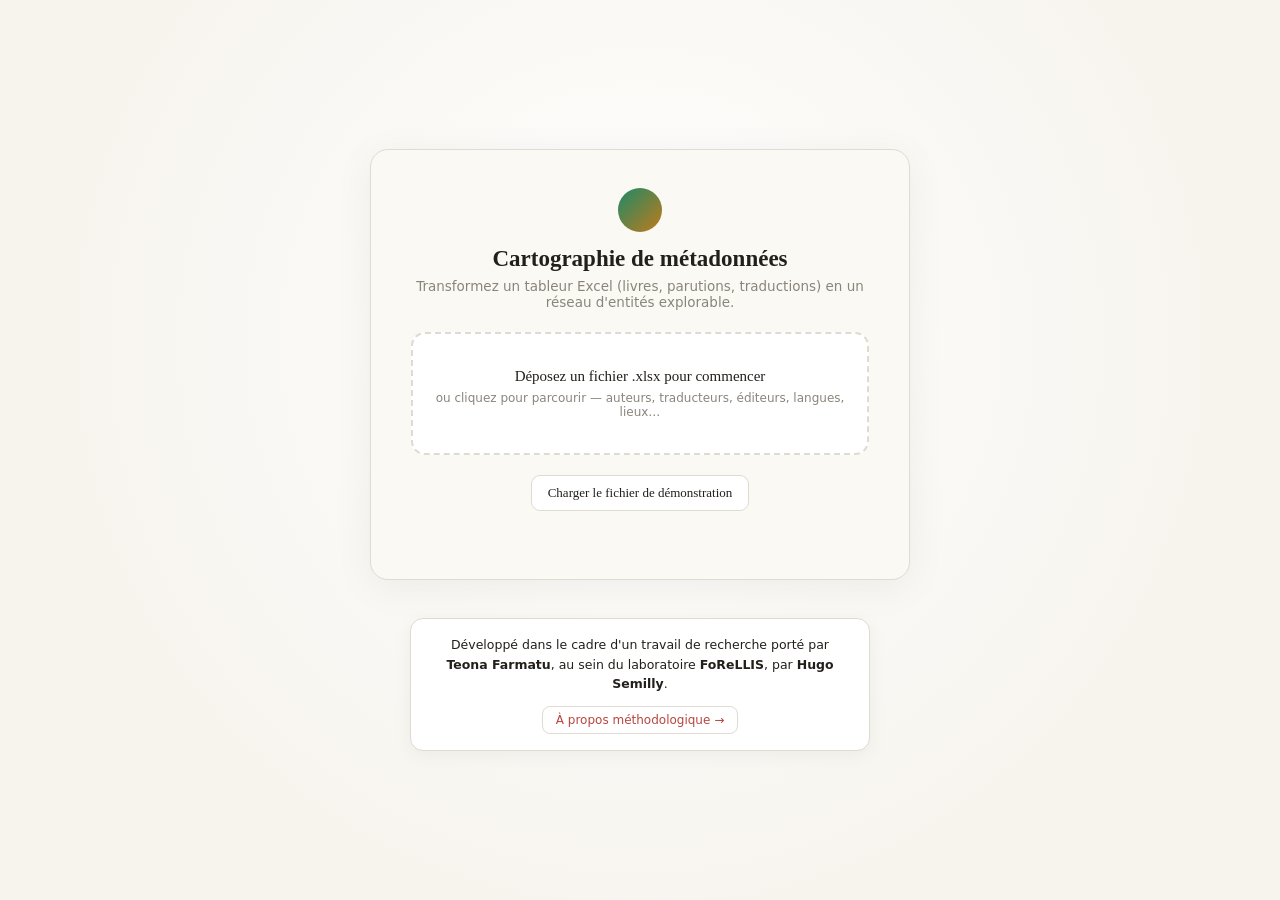
==== commit ee2174b7: "feat(about): page « À propos méthodologique » + encart crédit accueil - Accueil : encart crédit (FoR" ====
--- a/frontend/index.html
+++ b/frontend/index.html
@@ -25,6 +25,13 @@
     </div>
     <div class="err" id="upload-err"></div>
   </div>
+  <footer class="upload-credits">
+    <p class="uc-text">
+      Développé dans le cadre d'un travail de recherche porté par <b>Teona Farmatu</b>,
+      au sein du laboratoire <b>FoReLLIS</b>, par <b>Hugo Semilly</b>.
+    </p>
+    <a class="uc-link" href="a-propos.html">À&nbsp;propos méthodologique →</a>
+  </footer>
 </div>
 
 <!-- ===================== Écran 2 : configuration des rôles ===================== -->
@@ -225,6 +232,8 @@
         <span class="modepick" id="display-mode" title="Affichage des nœuds">
           <span data-v="auto" class="on">auto</span><span data-v="points">points</span><span data-v="cards">cartes</span>
         </span>
+        <button class="btn" id="hasard-btn" title="Ouvrir une entité au hasard (découverte / sérendipité)">🎲 Au hasard</button>
+        <button class="btn" id="stats-btn" title="Statistiques : ce qui ressort + exploration par grain">Statistiques</button>
         <button class="btn" id="chrono-btn" title="Frise chronologique par entité">Chronologie</button>
         <button class="btn" id="snapshots-btn" title="Grille d'instantanés par période">Instantanés</button>
         <button class="btn" id="export-btn">Exporter</button>
@@ -242,6 +251,14 @@
         <button class="fb-btn" id="focus-back" style="display:none">‹ Retour</button>
         <button class="fb-btn" id="focus-exit">✕ Vue complète</button>
       </div>
+      <div class="parcours-bar hidden" id="parcours-bar">
+        <span class="pb-lab">Parcours</span>
+        <div class="pb-chain" id="parcours-chain"></div>
+        <button class="pb-btn" id="parcours-play" title="Rejouer le parcours pas à pas">▶</button>
+        <button class="pb-btn" id="parcours-back" title="Reculer d'un pas">‹ Reculer</button>
+        <button class="pb-btn" id="parcours-text" title="Exporter le parcours en texte">⤓ Texte</button>
+        <button class="pb-btn" id="parcours-clear" title="Vider le parcours">✕</button>
+      </div>
       <div id="cards"></div>
       <div id="tooltip"></div>
       <div class="statusline" id="statusline"></div>
@@ -278,6 +295,67 @@
     </div>
     <div class="dbody" id="dbody"></div>
   </aside>
+
+  <!-- Écran Statistiques (recouvre la zone carte ; la barre latérale/filtres reste à gauche) -->
+  <section class="stats-screen hidden" id="stats-screen" aria-hidden="true">
+    <div class="stats-head">
+      <h2>Statistiques</h2>
+      <div class="seg" id="stats-scope" title="Périmètre des statistiques">
+        <span data-v="view" class="on">Vue courante</span><span data-v="base">Base entière</span>
+      </div>
+      <span class="stats-meta" id="stats-meta"></span>
+      <button class="btn" id="glossaire-btn" title="Que mesurent les chiffres ?">? Glossaire</button>
+      <button class="btn" id="hasard-btn-stats" title="Ouvrir une entité au hasard (découverte)">🎲 Au hasard</button>
+      <button class="btn" id="stats-close">✕ Retour à la carte</button>
+    </div>
+    <div class="stats-body">
+      <section class="stats-block">
+        <div class="stats-block-head">
+          <div class="grp-label">Ce qui ressort</div>
+          <button class="btn-mini" id="exp-synth" title="Télécharger la synthèse (texte factuel)">⤓ Synthèse (texte)</button>
+        </div>
+        <div id="stats-traits" class="stats-traits"></div>
+      </section>
+      <section class="stats-block">
+        <div class="stats-block-head">
+          <div class="grp-label">Explorer par grain</div>
+          <span class="stats-exp">
+            <button class="btn-mini" id="exp-tab-csv" title="Exporter le tableau courant en CSV">⤓ CSV</button>
+            <button class="btn-mini" id="exp-tab-xlsx" title="Exporter le tableau courant en XLSX">⤓ XLSX</button>
+            <span class="stats-exp-sep"></span>
+            <button class="btn-mini" id="exp-bars" title="Barres : top entités par nombre de liens">📊 Barres</button>
+            <button class="btn-mini" id="exp-histo" title="Histogramme : entités par année moyenne">📊 Histo</button>
+            <button class="btn-mini" id="exp-matrix" title="Matrice de co-occurrence des principales entités">📊 Matrice</button>
+          </span>
+        </div>
+        <div class="seg" id="stats-grain">
+          <span data-v="entites" class="on">Entités</span><span data-v="paires">Paires</span><span data-v="ensemble">Ensemble</span>
+        </div>
+        <div id="stats-chart-block" class="chart-block" style="display:none">
+          <div class="stats-block-head">
+            <div class="grp-label" id="chart-title">Graphique</div>
+            <span class="stats-exp">
+              <button class="btn-mini" id="chart-dl-png" title="Télécharger en PNG 300 DPI">⤓ PNG</button>
+              <button class="btn-mini" id="chart-dl-svg" title="Télécharger en SVG vectoriel">⤓ SVG</button>
+              <button class="btn-mini" id="chart-hide" title="Masquer l'aperçu">✕</button>
+            </span>
+          </div>
+          <div id="chart-preview" class="chart-preview"></div>
+        </div>
+        <div id="stats-table" class="stats-table"></div>
+      </section>
+    </div>
+  </section>
+</div>
+
+<!-- ===================== Glossaire des métriques ===================== -->
+<div id="glossaire-overlay" class="overlay hidden">
+  <div class="modal gloss-modal">
+    <h2>Glossaire des métriques</h2>
+    <div class="sub">Ce que mesurent les chiffres de la page — rien n'est une boîte noire.</div>
+    <div id="gloss-list" class="gloss-list"></div>
+    <button class="btn" id="gloss-close" style="margin-top:14px">Fermer</button>
+  </div>
 </div>
 
 <!-- ===================== Modale d'export ===================== -->
--- a/frontend/styles.css
+++ b/frontend/styles.css
@@ -19,8 +19,116 @@
 .hidden{display:none !important}
 
 /* ----------------------------------------------------------------- Upload */
-.screen{position:fixed;inset:0;display:flex;align-items:center;justify-content:center;
+.screen{position:fixed;inset:0;display:flex;flex-direction:column;align-items:center;justify-content:center;
+  gap:4px;padding:24px;overflow:auto;
   background:radial-gradient(circle at 50% 38%,#fff 0%,var(--paper) 70%);z-index:50}
+/* crédits + lien « à propos » : petite card sous la carte de dépôt, légèrement détachée */
+.upload-credits{width:460px;max-width:88vw;margin-top:34px;text-align:center;
+  background:#fff;border:1px solid var(--line);border-radius:13px;padding:16px 22px;
+  box-shadow:0 4px 20px rgba(0,0,0,.05);font-family:system-ui,Arial,sans-serif}
+.uc-text{font-size:12.5px;color:var(--ink);line-height:1.55;margin-bottom:12px}
+.uc-text b{color:var(--ink);font-weight:600}
+.uc-link{display:inline-block;font-size:12px;color:var(--sel);text-decoration:none;
+  border:1px solid var(--line);border-radius:8px;padding:6px 13px;transition:border-color .15s,background .15s}
+.uc-link:hover{border-color:var(--sel);background:var(--paper)}
+/* page « à propos » (a-propos.html) — page-document défilable (override du body fixe de l'appli) */
+body.about-body{overflow:auto;scroll-behavior:smooth;
+  background:radial-gradient(circle at 50% -8%,#fff 0%,var(--paper) 46%)}
+.about-page{max-width:1020px;margin:0 auto;padding:44px 28px 80px;counter-reset:sec;
+  display:grid;grid-template-columns:204px minmax(0,1fr);gap:42px;align-items:start}
+.about-doc{min-width:0}
+
+/* sommaire sticky */
+.about-toc{position:sticky;top:26px;align-self:start;font-family:system-ui,Arial,sans-serif}
+.toc-title{font-size:11px;text-transform:uppercase;letter-spacing:.08em;color:var(--muted);
+  font-weight:700;margin-bottom:10px;padding-left:12px}
+.about-toc a{--accent:var(--green);display:flex;align-items:center;gap:10px;text-decoration:none;
+  color:var(--ink);font-size:13px;line-height:1.25;padding:7px 11px;margin-bottom:2px;border-radius:9px;
+  border-left:2px solid transparent;transition:background .15s,border-color .15s,color .15s}
+.about-toc a:nth-of-type(1){--accent:var(--green)}
+.about-toc a:nth-of-type(2){--accent:var(--amber)}
+.about-toc a:nth-of-type(3){--accent:var(--blue)}
+.about-toc a:nth-of-type(4){--accent:var(--violet)}
+.about-toc a:nth-of-type(5){--accent:var(--sel)}
+.about-toc a:nth-of-type(6){--accent:#1C7C8C}
+.about-toc a:hover{background:#fff}
+.about-toc .toc-num{flex:0 0 auto;width:22px;height:22px;border-radius:6px;background:var(--accent);
+  color:#fff;font-size:10.5px;font-weight:700;display:flex;align-items:center;justify-content:center}
+.about-toc a.active{background:#fff;color:var(--accent);font-weight:600;border-left-color:var(--accent);
+  box-shadow:0 2px 11px rgba(0,0,0,.05)}
+@media(max-width:900px){
+  .about-page{grid-template-columns:1fr;gap:0}
+  .about-toc{display:none}
+}
+.about-back{display:inline-flex;align-items:center;gap:5px;margin-bottom:30px;color:var(--sel);
+  text-decoration:none;font-size:13px;font-family:system-ui,Arial,sans-serif;
+  border:1px solid var(--line);border-radius:8px;padding:6px 12px;background:#fff;
+  transition:border-color .15s,background .15s}
+.about-back:hover{border-color:var(--sel);background:var(--panel)}
+.about-page h1{font-size:33px;line-height:1.12;margin-bottom:11px;letter-spacing:-.012em}
+.about-sub{font-size:15px;color:var(--muted);font-family:system-ui,Arial,sans-serif;
+  line-height:1.55;margin-bottom:26px;max-width:60ch}
+
+/* encart crédits */
+.about-credit{font-size:13.5px;color:var(--ink);line-height:1.55;background:var(--panel);
+  border:1px solid var(--line);border-left:3px solid var(--green);border-radius:11px;
+  padding:15px 18px;margin-bottom:36px;font-family:system-ui,Arial,sans-serif}
+
+/* sections en cartes, une teinte d'accent par section */
+.about-sec{--accent:var(--green);position:relative;background:#fff;border:1px solid var(--line);
+  border-radius:15px;padding:24px 28px 14px;margin-bottom:20px;scroll-margin-top:22px;
+  box-shadow:0 3px 18px rgba(0,0,0,.04);overflow:hidden}
+.about-sec::before{content:"";position:absolute;left:0;top:0;bottom:0;width:4px;background:var(--accent)}
+.about-sec:nth-of-type(1){--accent:var(--green)}
+.about-sec:nth-of-type(2){--accent:var(--amber)}
+.about-sec:nth-of-type(3){--accent:var(--blue)}
+.about-sec:nth-of-type(4){--accent:var(--violet)}
+.about-sec:nth-of-type(5){--accent:var(--sel)}
+.about-sec:nth-of-type(6){--accent:#1C7C8C}
+
+.about-sec h2{font-size:19px;margin-bottom:13px;border:none;padding:0;
+  display:flex;align-items:center;gap:12px;counter-increment:sec}
+.about-sec h2::before{content:counter(sec,decimal-leading-zero);flex:0 0 auto;
+  width:30px;height:30px;border-radius:9px;background:var(--accent);color:#fff;
+  font-family:system-ui,Arial,sans-serif;font-size:13px;font-weight:700;letter-spacing:.02em;
+  display:flex;align-items:center;justify-content:center}
+.about-sec h3{font-size:11.5px;margin:18px 0 7px;color:var(--accent);
+  font-family:system-ui,Arial,sans-serif;text-transform:uppercase;letter-spacing:.07em;font-weight:700}
+.about-sec p{font-size:14px;line-height:1.62;color:var(--ink);font-family:system-ui,Arial,sans-serif;margin-bottom:10px}
+.about-sec .lead{font-size:15px;color:var(--ink);font-weight:500}
+.about-sec ul{list-style:none;margin:2px 0 12px;padding:0}
+.about-sec li{font-size:14px;line-height:1.55;color:var(--ink);font-family:system-ui,Arial,sans-serif;
+  padding:4px 0 4px 18px;position:relative}
+.about-sec li::before{content:"";position:absolute;left:3px;top:11px;width:6px;height:6px;
+  border-radius:50%;background:var(--accent)}
+.about-sec li b{font-weight:600}
+.about-sec a{color:var(--sel);text-decoration:none}
+.about-sec a:hover{text-decoration:underline}
+.about-sec code{font-family:'SFMono-Regular',Consolas,monospace;font-size:12.5px;
+  background:var(--panel2);border:1px solid var(--line);border-radius:4px;padding:1px 5px}
+.about-sec .note{font-size:12.5px;color:var(--muted);font-style:italic;margin:6px 0 4px;
+  padding-top:9px;border-top:1px dashed var(--line)}
+.about-sec .todo{color:var(--muted);font-style:italic}
+/* glossaire raisonné : terme + explication */
+.about-sec dl{margin:4px 0 10px}
+.about-sec dt{font-size:14px;font-weight:600;color:var(--ink);font-family:system-ui,Arial,sans-serif;
+  margin-top:15px;padding-left:14px;position:relative}
+.about-sec dt:first-child{margin-top:4px}
+.about-sec dt::before{content:"";position:absolute;left:0;top:4px;width:5px;height:15px;
+  border-radius:2px;background:var(--accent)}
+.about-sec dd{font-size:13.5px;line-height:1.58;color:var(--ink);font-family:system-ui,Arial,sans-serif;
+  margin:4px 0 0;padding-left:14px}
+.about-sec dd + dd{margin-top:5px}
+.about-sec dd .how{color:var(--muted)}
+.about-sec dd .how b{color:var(--muted)}
+/* petits liens de référence (Wikipédia, doc) */
+.about-sec a.ref{margin-left:7px;font-size:11.5px;font-weight:600;color:var(--accent);
+  text-decoration:none;white-space:nowrap}
+.about-sec a.ref::before{content:"↗ ";font-weight:400}
+.about-sec a.ref:hover{text-decoration:underline}
+.about-sec .refs{margin:10px 0 2px;padding-top:9px;border-top:1px dashed var(--line);
+  font-size:12px;color:var(--muted);font-family:system-ui,Arial,sans-serif}
+.about-sec .refs a.ref{margin-left:0;margin-right:14px}
 .dropcard{width:540px;max-width:92vw;background:var(--panel);border:1px solid var(--line);
   border-radius:18px;padding:38px 40px;text-align:center;box-shadow:0 8px 40px rgba(0,0,0,.06)}
 .dropcard .logo{width:44px;height:44px;border-radius:50%;margin:0 auto 14px;
@@ -286,6 +394,65 @@
 .filters-count{margin-left:6px;font-size:10px;font-weight:bold;color:#fff;background:var(--sel);
   border-radius:10px;padding:1px 6px}
 .filters-count:empty{display:none}
+
+/* ===== Écran Statistiques (recouvre la zone carte, barre latérale conservée) ===== */
+.stats-screen{position:fixed;top:0;right:0;bottom:0;left:var(--rail-w);z-index:45;
+  background:var(--paper);display:flex;flex-direction:column;overflow:hidden}
+.stats-head{display:flex;align-items:center;gap:14px;padding:12px 20px;
+  border-bottom:1px solid var(--line);background:rgba(251,249,244,.92)}
+.stats-head h2{font-size:20px}
+.stats-meta{font-size:12px;color:var(--muted);flex:1;font-family:system-ui,Arial,sans-serif}
+.stats-body{flex:1;overflow-y:auto;padding:18px 22px;display:flex;flex-direction:column;gap:24px}
+.stats-block-head{display:flex;align-items:center;justify-content:space-between;gap:12px}
+.stats-exp{display:flex;gap:7px;align-items:center;flex-wrap:wrap}
+.stats-exp-sep{width:1px;height:18px;background:var(--line);margin:0 3px}
+.chart-block{margin-top:12px;border:1px solid var(--line);border-radius:9px;background:#fff;padding:10px 12px}
+.chart-preview{margin-top:10px;text-align:center}
+.chart-preview img{max-width:100%;max-height:460px;border:1px solid var(--line);border-radius:8px;background:#fff}
+.btn-mini{border:1px solid var(--line);background:#fff;border-radius:7px;cursor:pointer;
+  font-size:11px;padding:4px 9px;color:var(--ink);font-family:system-ui,Arial,sans-serif}
+.btn-mini:hover{border-color:var(--sel);color:var(--sel)}
+/* « Ce qui ressort » : une carte par CATÉGORIE (en-tête + items + voir plus) */
+.stats-traits{display:grid;grid-template-columns:repeat(auto-fill,minmax(370px,1fr));gap:12px;
+  margin-top:10px;align-items:start}
+.trait-group{border:1px solid var(--line);border-radius:10px;background:#fff;padding:10px 13px 12px}
+.tg-head{font-size:10.5px;text-transform:uppercase;letter-spacing:1px;color:var(--sel);
+  font-weight:bold;font-family:system-ui,Arial,sans-serif;display:flex;align-items:center;gap:8px}
+.tg-count{color:var(--muted);font-weight:normal}
+.trait-row{font-size:12.5px;line-height:1.4;padding:6px 0;display:flex;gap:10px;align-items:baseline}
+.trait-row + .trait-row{border-top:1px solid #F0ECE3}
+.tr-text{flex:1}
+.tr-text b{font-weight:600}
+.trait-row .t-see{flex:none;border:none;background:none;color:var(--sel);cursor:pointer;
+  font-size:11px;font-family:system-ui,Arial,sans-serif;white-space:nowrap;padding:0}
+.trait-row .t-see:hover{text-decoration:underline}
+.tg-hidden{display:none}
+.tg-more{font-size:11px;color:var(--sel);cursor:pointer;margin-top:8px;display:inline-block;
+  font-family:system-ui,Arial,sans-serif}
+.tg-more:hover{text-decoration:underline}
+.stats-table{margin-top:11px;overflow:auto;max-height:52vh}
+table.stab{border-collapse:collapse;width:100%;font-size:12.5px;font-family:system-ui,Arial,sans-serif}
+table.stab thead th{position:sticky;top:0;z-index:1;background:var(--paper)}
+table.stab th{text-align:left;padding:6px 10px;border-bottom:2px solid var(--line);cursor:pointer;
+  color:var(--ink);white-space:nowrap;user-select:none}
+table.stab th:hover{color:var(--sel)}
+table.stab th.num,table.stab td.num{text-align:right;font-variant-numeric:tabular-nums}
+table.stab td{padding:5px 10px;border-bottom:1px solid var(--line)}
+table.stab tbody tr{cursor:pointer}
+table.stab tbody tr:hover{background:#fff}
+.stab-pill{display:inline-block;width:10px;height:10px;border-radius:50%;vertical-align:middle;margin-right:6px}
+.stats-ensemble{display:grid;grid-template-columns:repeat(auto-fill,minmax(170px,1fr));gap:12px;margin-top:11px}
+.stat-card{border:1px solid var(--line);border-radius:9px;background:#fff;padding:12px 14px}
+.stat-card .k{font-size:9.5px;text-transform:uppercase;letter-spacing:1px;color:var(--muted);
+  font-weight:bold;font-family:system-ui,Arial,sans-serif}
+.stat-card .v{font-size:22px;margin-top:3px;font-variant-numeric:tabular-nums}
+.stats-empty{color:var(--muted);font-size:12.5px;font-style:italic;padding:8px 0}
+/* glossaire des métriques */
+.gloss-modal{max-width:560px}
+.gloss-list{display:flex;flex-direction:column;gap:13px;margin-top:10px;max-height:62vh;overflow-y:auto}
+.gloss-item .gt{font-weight:bold;font-size:13px;color:var(--ink)}
+.gloss-item .gd{font-size:12.5px;color:var(--ink);line-height:1.45;margin-top:2px;
+  font-family:system-ui,Arial,sans-serif}
 /* barre de focalisation (mode ego) : superposée en haut du canvas */
 /* centrée dans la zone À GAUCHE du panneau de détail (toujours ouvert en focalisation),
    pour ne pas passer dessous (le panneau est superposé à droite) */
@@ -299,11 +466,40 @@
 .focus-bar .fb-btn{border:1px solid var(--line);background:#fff;border-radius:7px;
   padding:4px 10px;font-size:12px;color:var(--ink);cursor:pointer}
 .focus-bar .fb-btn:hover{background:var(--panel2)}
+/* ruban de parcours (fil d'Ariane) — bas du canvas, à gauche du panneau de détail */
+.parcours-bar{position:absolute;bottom:14px;left:calc((100% - var(--detail-w)) / 2);transform:translateX(-50%);
+  z-index:16;display:flex;align-items:center;gap:10px;max-width:calc(100% - var(--detail-w) - 44px);
+  background:var(--ink);color:#fff;border-radius:10px;padding:7px 12px;box-shadow:0 4px 16px rgba(0,0,0,.2);
+  font-family:system-ui,Arial,sans-serif;font-size:12px}
+.pb-lab{font-size:9px;text-transform:uppercase;letter-spacing:1px;opacity:.65;flex:none}
+.pb-chain{display:flex;align-items:center;gap:4px;overflow-x:auto;flex:1;min-width:0}
+.pb-node{background:rgba(255,255,255,.14);border-radius:6px;padding:2px 8px;cursor:pointer;white-space:nowrap;
+  max-width:160px;overflow:hidden;text-overflow:ellipsis;flex:none}
+.pb-node:hover{background:rgba(255,255,255,.28)}
+.pb-node.head{background:var(--sel)}
+.pb-arrow{opacity:.5;flex:none;cursor:help}
+.pb-arrow:hover{opacity:1}
+.pb-btn{flex:none;background:rgba(255,255,255,.14);border:none;color:#fff;border-radius:6px;cursor:pointer;
+  font-size:11px;padding:3px 8px;font-family:system-ui,Arial,sans-serif}
+.pb-btn:hover{background:rgba(255,255,255,.3)}
 /* bouton « Focaliser » dans la fiche de nœud */
 .focus-btn{width:100%;margin-bottom:10px;border:1px solid var(--sel);background:#fff;color:var(--sel);
   border-radius:8px;padding:7px;font-size:12.5px;font-family:system-ui,Arial,sans-serif;
   font-weight:bold;cursor:pointer}
 .focus-btn:hover{background:var(--sel);color:#fff}
+/* « Continuer le parcours » dans la fiche : voisins cliquables (sauts) */
+.cont-lab{font-size:9.5px;text-transform:uppercase;letter-spacing:1px;color:var(--muted);font-weight:bold;
+  font-family:system-ui,Arial,sans-serif;margin:2px 0 6px}
+.cont-chips{display:flex;flex-wrap:wrap;gap:5px;margin-bottom:13px}
+.cont-chip{background:#fff;border:1px solid var(--line);border-left:3px solid var(--c,#8A857B);
+  border-radius:14px;padding:3px 9px;font-size:11.5px;cursor:pointer}
+.cont-chip:hover{border-color:var(--sel);color:var(--sel)}
+.cont-more{font-size:11px;color:var(--muted);align-self:center}
+.cont-head{display:flex;align-items:center;justify-content:space-between;gap:8px;margin:2px 0 6px}
+.cont-head .cont-lab{margin:0}
+.rw-btn{border:1px solid var(--line);background:#fff;border-radius:13px;cursor:pointer;flex:none;
+  font-size:10.5px;padding:2px 9px;color:var(--ink);font-family:system-ui,Arial,sans-serif}
+.rw-btn:hover{border-color:var(--sel);color:var(--sel)}
 
 /* tooltip */
 #tooltip{position:absolute;z-index:30;pointer-events:none;background:var(--ink);color:#fff;
